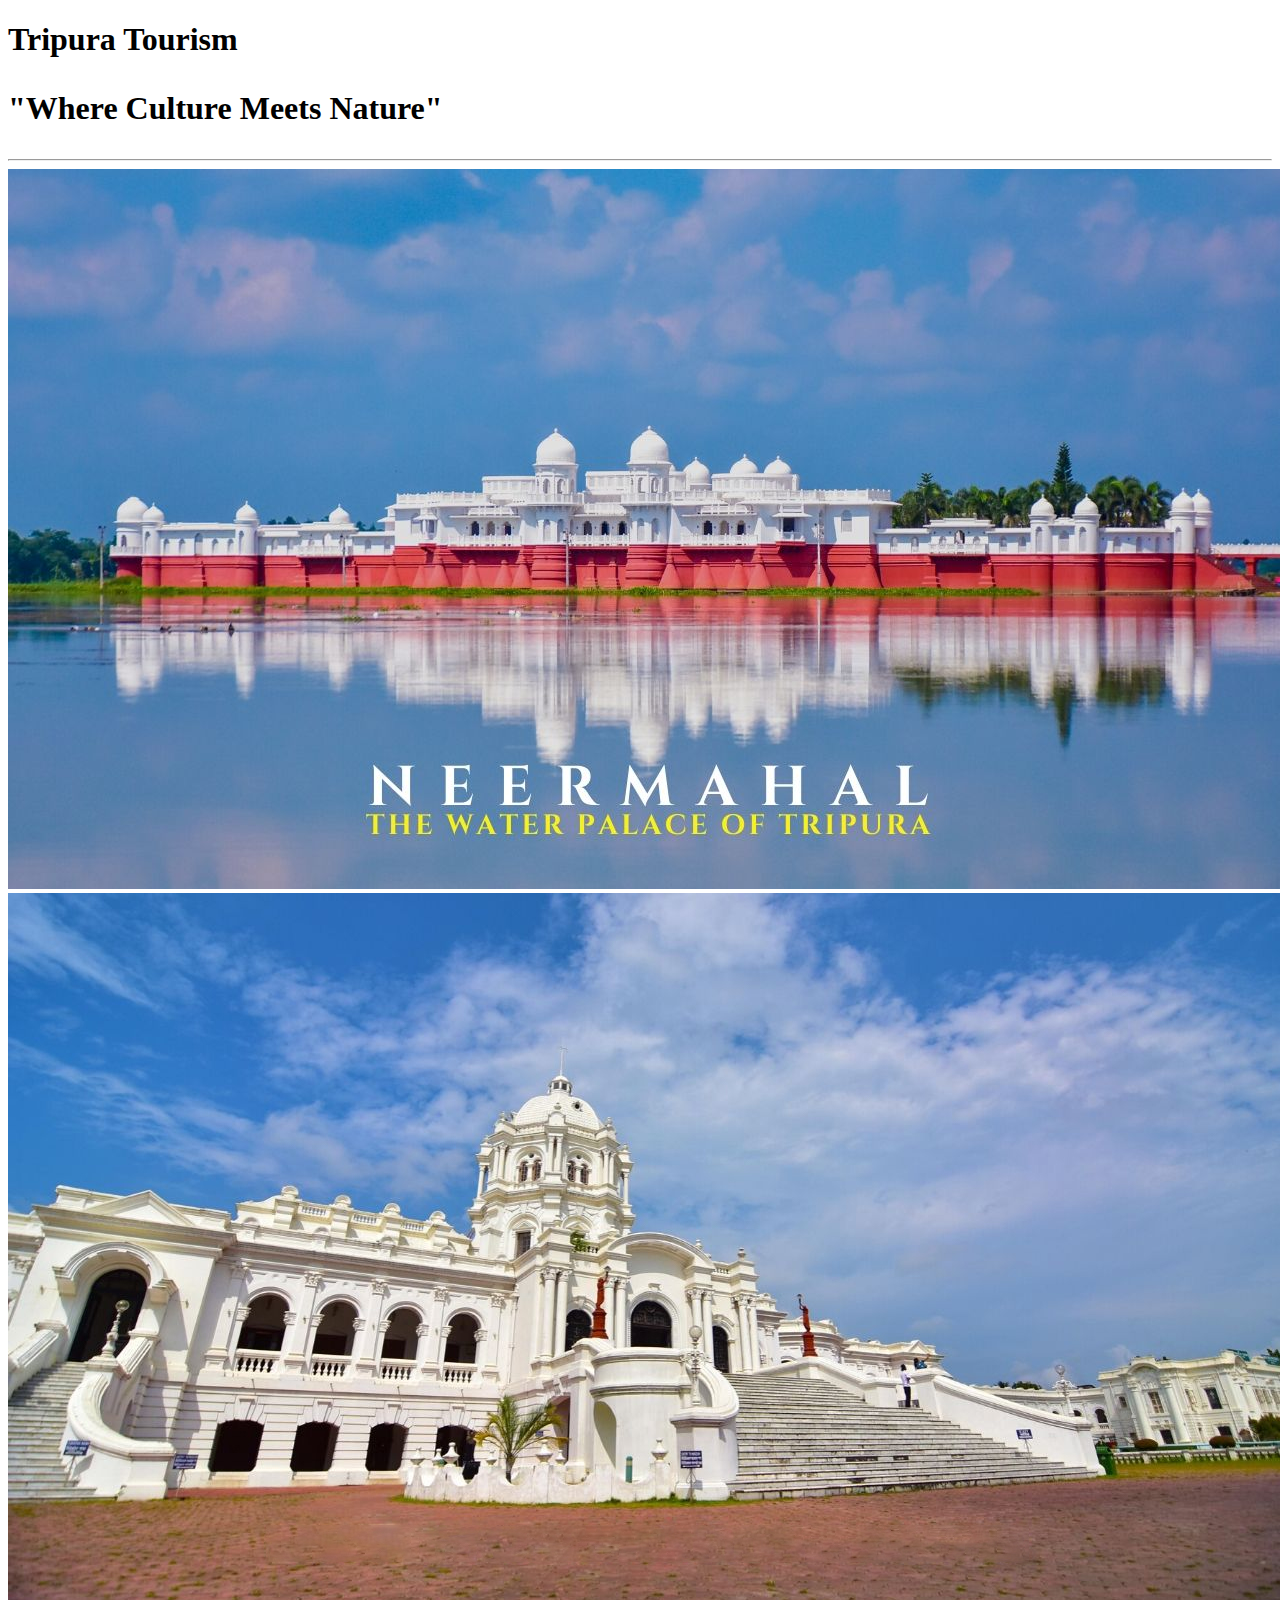
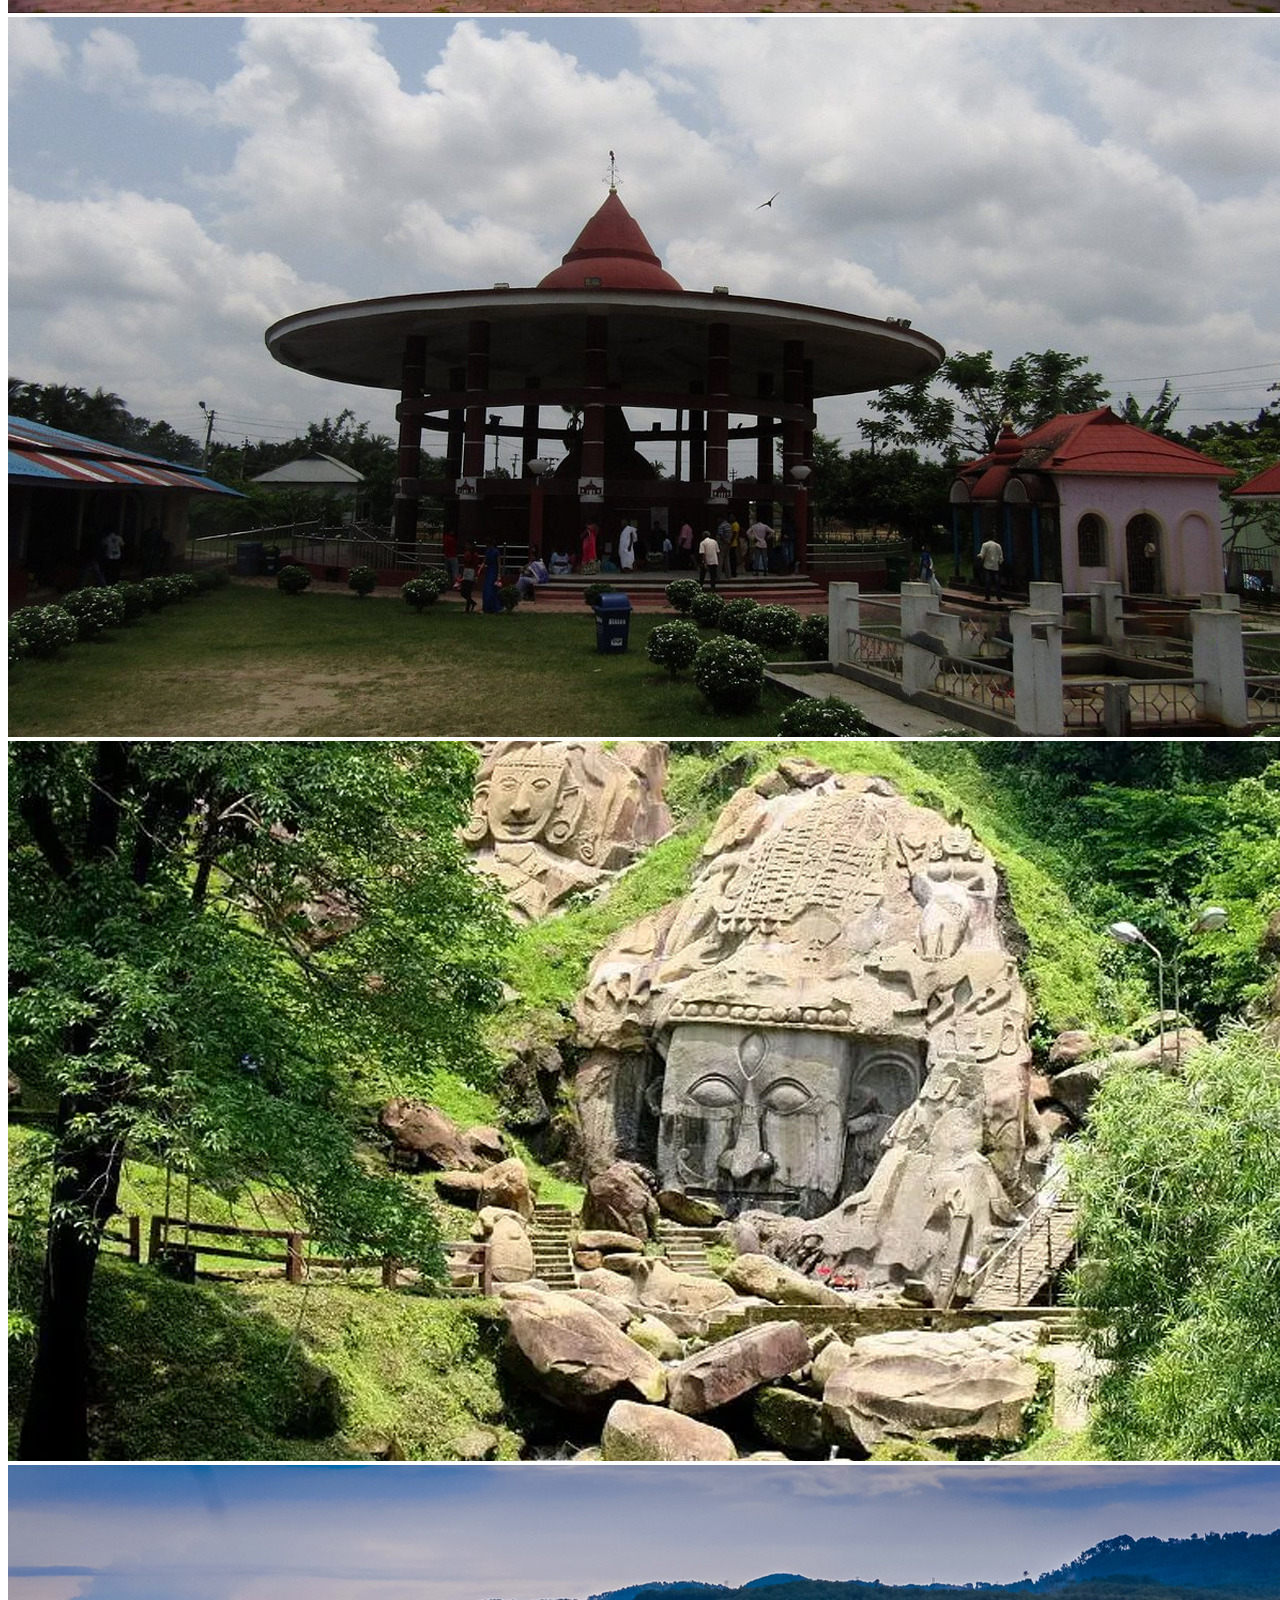
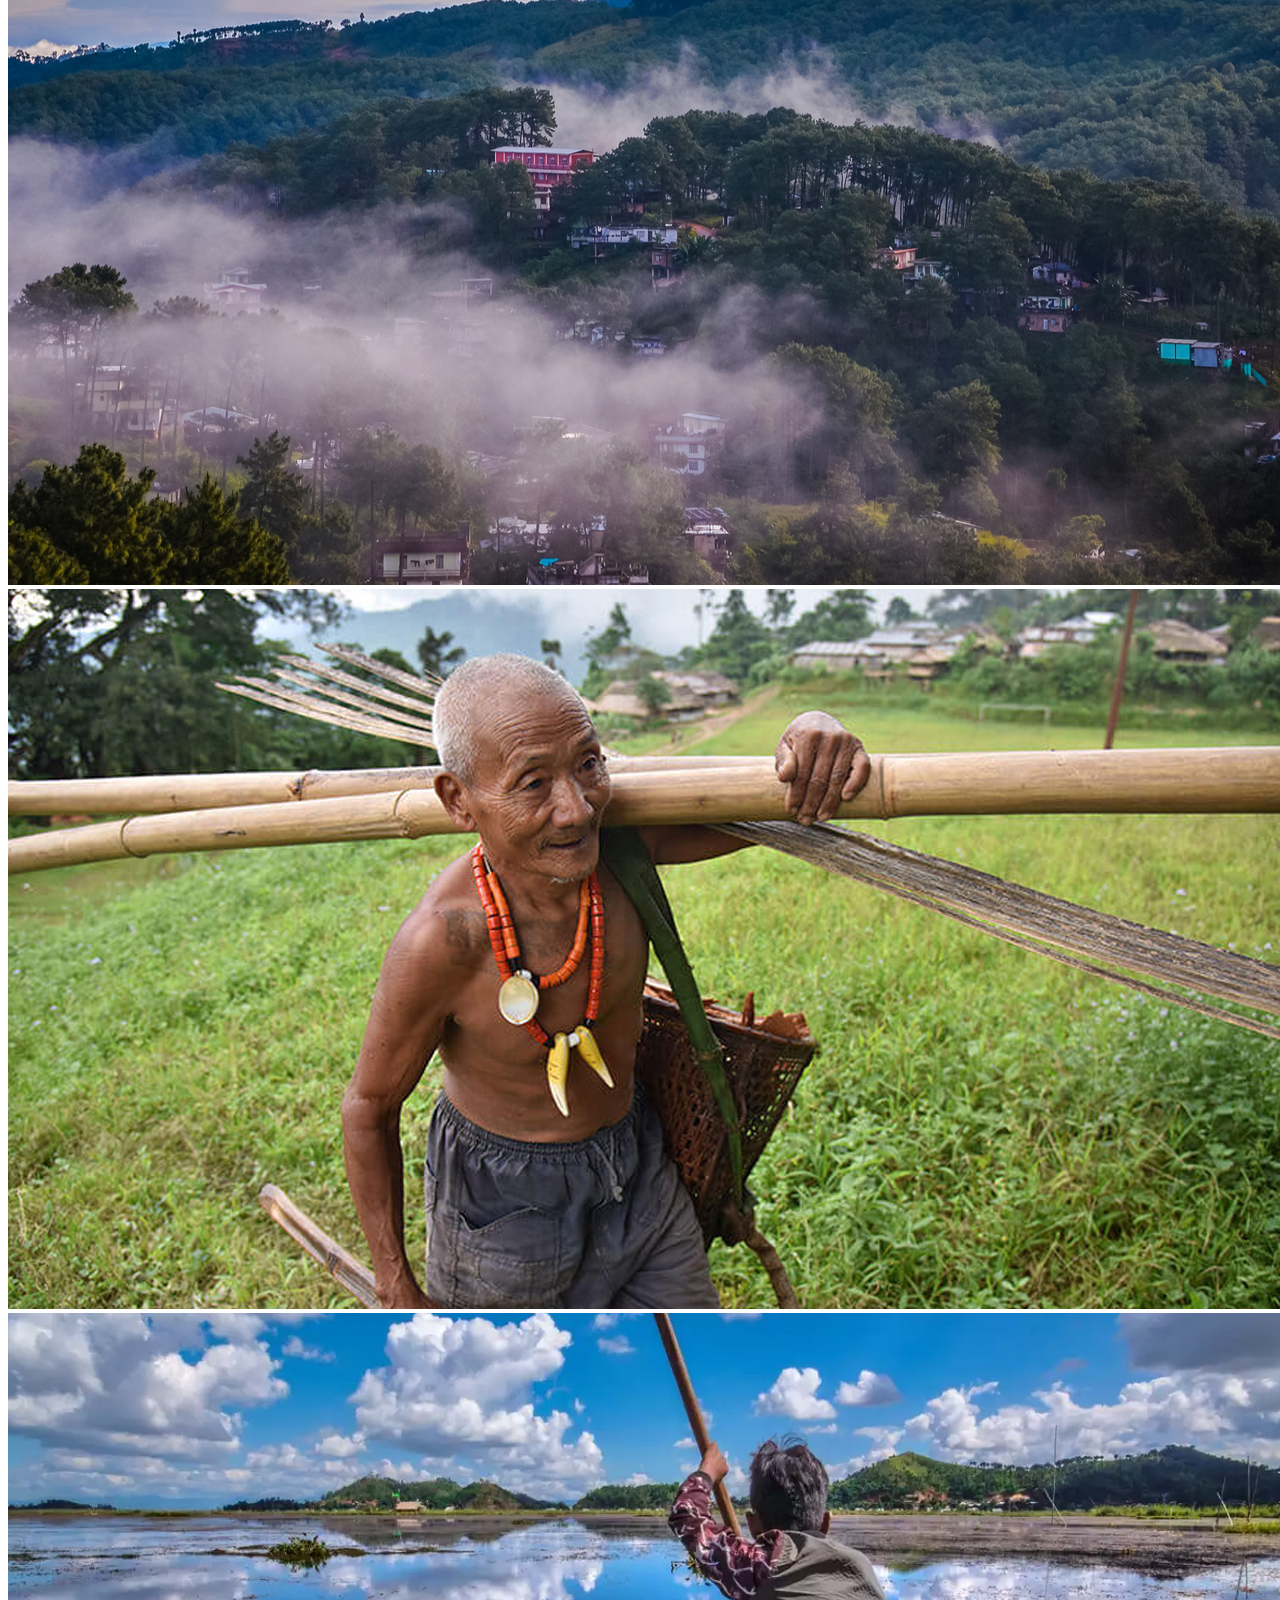
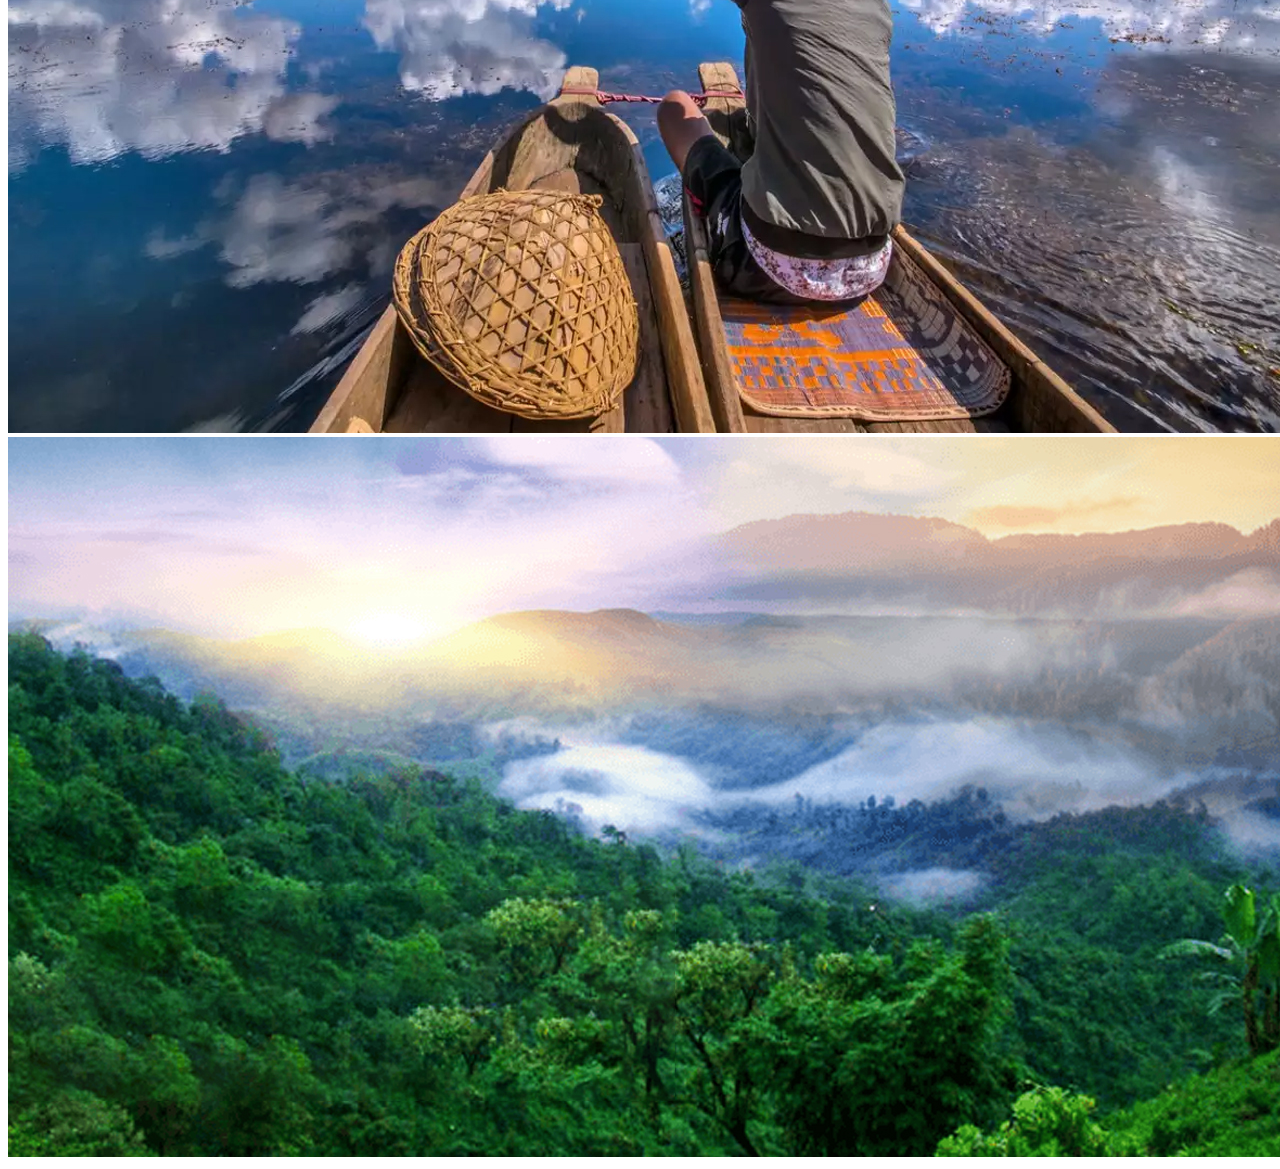
==== gallery.html @ c086ed67 "Add files via upload" ====
<!DOCTYPE html>
<html lang="en">
<head>
    <link rel="stylesheet" href="../Tripura Heritage/css/gallery.css">
    <title>Gallery</title>
</head>
<body>
    <header>
    <h1>
       Tripura Tourism <p>"Where Culture Meets Nature"</p>
    </h1>
    <hr/>
    </header>
    <main>
    <div class="box">
        <img src="images/gallery/1.jpg">
    </div>
    <div class="box">
       <img src="images/gallery/2.jpg">
    </div>

    <div class="box">
       <img src="images/gallery/3.jpg">
    </div>

    <div class="box">
       <img src="images/gallery/4.jpg">
    </div>

    <div class="box">
       <img src="images/gallery/5.jpg">
    </div>

    <div class="box">
       <img src="images/gallery/6.jpg">
    </div>

    <div class="box">
       <img src="images/gallery/7.jpg">
    </div>

    <div class="box">
       <img src="images/gallery/8.jpg">
    </div>
    </main>
</body>
</html>
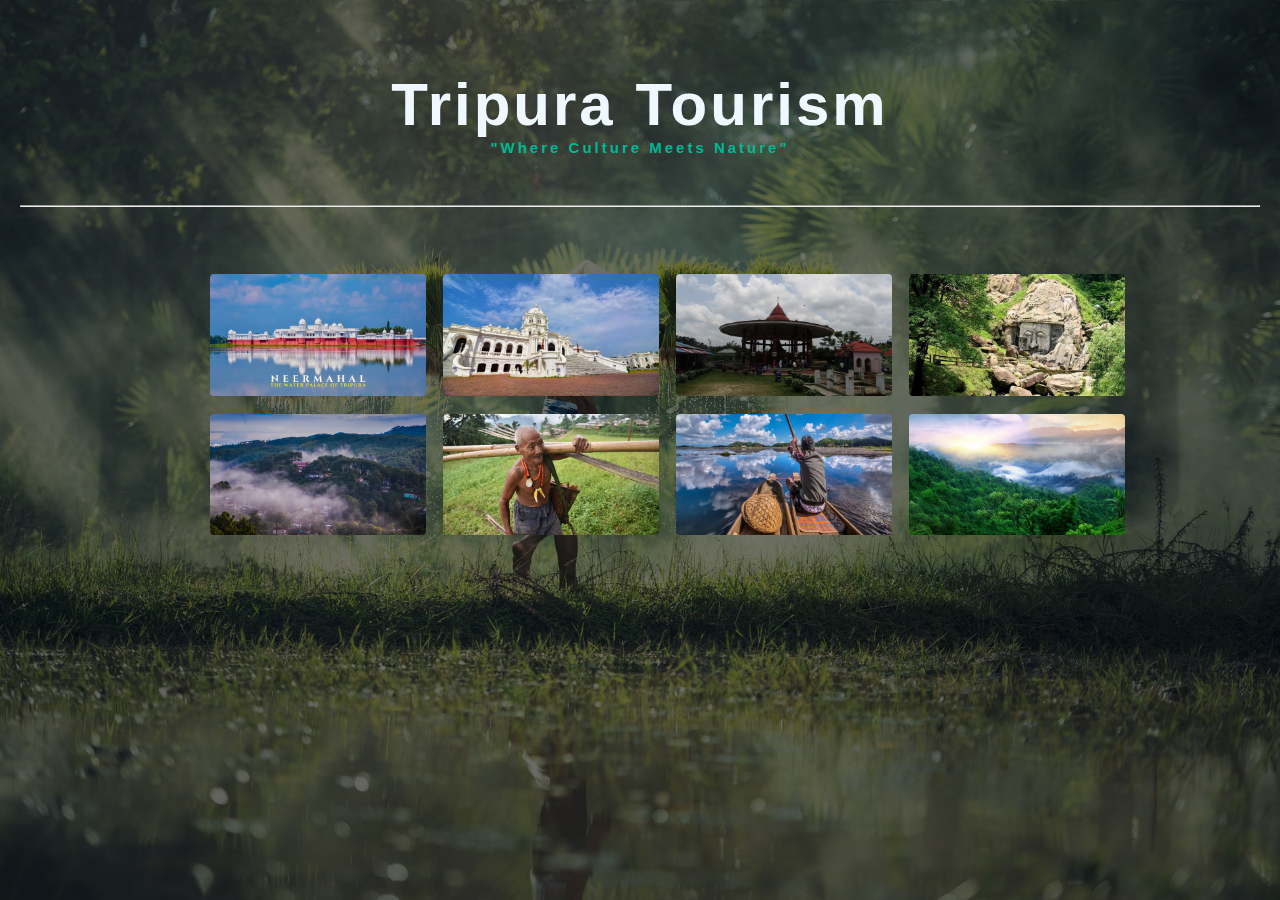
==== commit ac4d7580: "Update gallery.html" ====
--- a/gallery.html
+++ b/gallery.html
@@ -1,7 +1,7 @@
 <!DOCTYPE html>
 <html lang="en">
 <head>
-    <link rel="stylesheet" href="../Tripura Heritage/css/gallery.css">
+    <link rel="stylesheet" href="css/gallery.css">
     <title>Gallery</title>
 </head>
 <body>
--- a/css/gallery.css
+++ b/css/gallery.css
@@ -0,0 +1,57 @@
+* {
+    margin: 0;
+    padding: 0;
+    font-family: "Josefin Sans", sans-serif;
+}
+
+body{
+  width: 100%;
+  height: 100vh;
+  background-image: url("../images/bg.jpg");
+  background-repeat: no-repeat;
+  background-size: cover;
+  background-position: center;
+}
+ 
+h1{
+  text-align: center;
+  letter-spacing: 3px;
+  display: grid;
+  padding: 4%;
+  color: aliceblue;
+}
+
+p{
+  color: #00b894;
+  font-size: 15px;
+}
+ 
+header{
+ font-size: 30px;
+ padding: 20px;
+}
+
+main{
+    margin-left: 200px;
+    margin-top: 40px;
+}
+
+.box{
+  width: 20%;
+  float: left;
+  padding: 7px;
+  padding-left: 10px;  
+  display: block;
+  overflow: hidden;
+  border-radius: 3px;
+}
+ 
+img{
+  width: 100%;
+  border-radius: 4px;
+}
+ 
+img:hover{
+   transform: scale(2,2);
+   transition: .3s transform;
+}